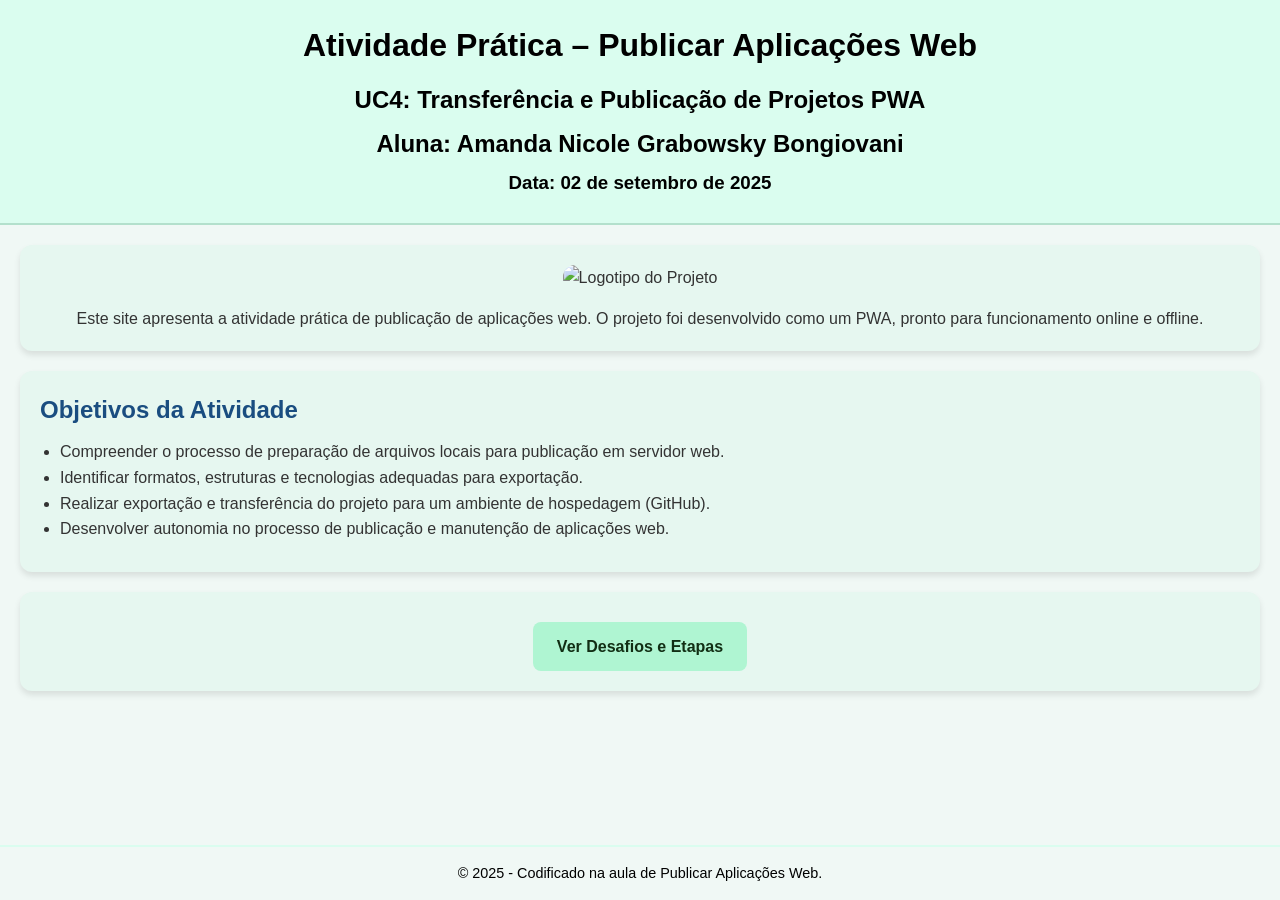
==== index.html @ ef34b4fb "Add files via upload" ====
<!DOCTYPE html>
<html lang="pt-BR">
<head>
  <meta charset="UTF-8" />
  <meta name="viewport" content="width=device-width, initial-scale=1.0" />
  <title>Atividade Prática – Publicar Aplicações Web</title>
  <link rel="stylesheet" href="style.css" />
  <link rel="manifest" href="manifest.json" />
  <link rel="icon" href="icons/icon-192.png" type="image/png" />
  <meta name="theme-color" content="#2196f3" />

  <script>
    if ("serviceWorker" in navigator) {
      navigator.serviceWorker.register("service-worker.js")
        .then(() => console.log("Service Worker registrado com sucesso!"))
        .catch(error => console.error("Erro ao registrar o Service Worker:", error));
    }
  </script>
</head>

<body>
  <header>
    <h1>Atividade Prática – Publicar Aplicações Web</h1>
    <h2>UC4: Transferência e Publicação de Projetos PWA</h2>
    <h2>Aluna: Amanda Nicole Grabowsky Bongiovani</h2>
    <h3>Data: 02 de setembro de 2025</h3>
  </header>

  <main>
    <section class="conteudotop">
      <img src="icons/logo.jpg" alt="Logotipo do Projeto" width="250" height="250" />
      <p>
        Este site apresenta a atividade prática de publicação de aplicações web.  
        O projeto foi desenvolvido como um PWA, pronto para funcionamento online e offline.
      </p>
    </section>

    <section class="conteudo">
      <h2>Objetivos da Atividade</h2>
      <ul>
        <li>Compreender o processo de preparação de arquivos locais para publicação em servidor web.</li>
        <li>Identificar formatos, estruturas e tecnologias adequadas para exportação.</li>
        <li>Realizar exportação e transferência do projeto para um ambiente de hospedagem (GitHub).</li>
        <li>Desenvolver autonomia no processo de publicação e manutenção de aplicações web.</li>
      </ul>
    </section>

    <section class="conteudotop">
      <a href="sobre.html" class="botao">Ver Desafios e Etapas</a>
    </section>
  </main>

  <footer>
    <p>&copy; 2025 - Codificado na aula de Publicar Aplicações Web.</p>
  </footer>
</body>
</html>
---- style.css ----
* {
  margin: 0;
  padding: 0;
  box-sizing: border-box;
  font-family: 'Segoe UI', Tahoma, Geneva, Verdana, sans-serif;
}

body {
  background-color: #f0f8f5; 
  color: #333;
  line-height: 1.6;
  min-height: 100vh;
  display: flex;
  flex-direction: column;
}


header {
  background-color: #dafdef; 
  padding: 20px;
  text-align: center;
  border-bottom: 2px solid #b3e0cc; 
}

header h1 {
  color: #000000; 
  margin-bottom: 10px;
}

header h2, header h3 {
  color: #000000; 
  margin-bottom: 5px;
}


main {
  flex: 1;
  padding: 20px;
  display: flex;
  flex-direction: column;
  gap: 20px;
}


section.conteudo, section.conteudotop {
  background-color: #e6f7f0; 
  padding: 20px;
  border-radius: 12px;
  box-shadow: 0 4px 6px rgba(0,0,0,0.1);
}

section.conteudotop {
  text-align: center;
}


section.conteudotop img {
  margin-bottom: 15px;
  border-radius: 12px;
}


section h2 {
  color: #1a4d80; 
  margin-bottom: 10px;
}


ul, ol {
  margin-left: 20px;
  margin-bottom: 10px;
}

a.botao {
  display: inline-block;
  padding: 12px 24px;
  background-color: #aff5d2; 
  color: #112e14; 
  font-weight: bold;
  border-radius: 8px;
  text-decoration: none;
  transition: all 0.3s ease;
  margin-top: 10px;
}

a.botao:hover {
  background-color: #99d6b3; 
  transform: scale(1.05);
}


footer {
  text-align: center;
  padding: 15px;
  border-top: 2px solid #dafdef;
  color: #000000; 
  font-size: 0.9em;
}


@media (max-width: 768px) {
  section.conteudo, section.conteudotop {
    padding: 15px;
  }
  
  a.botao {
    padding: 10px 18px;
  }
}
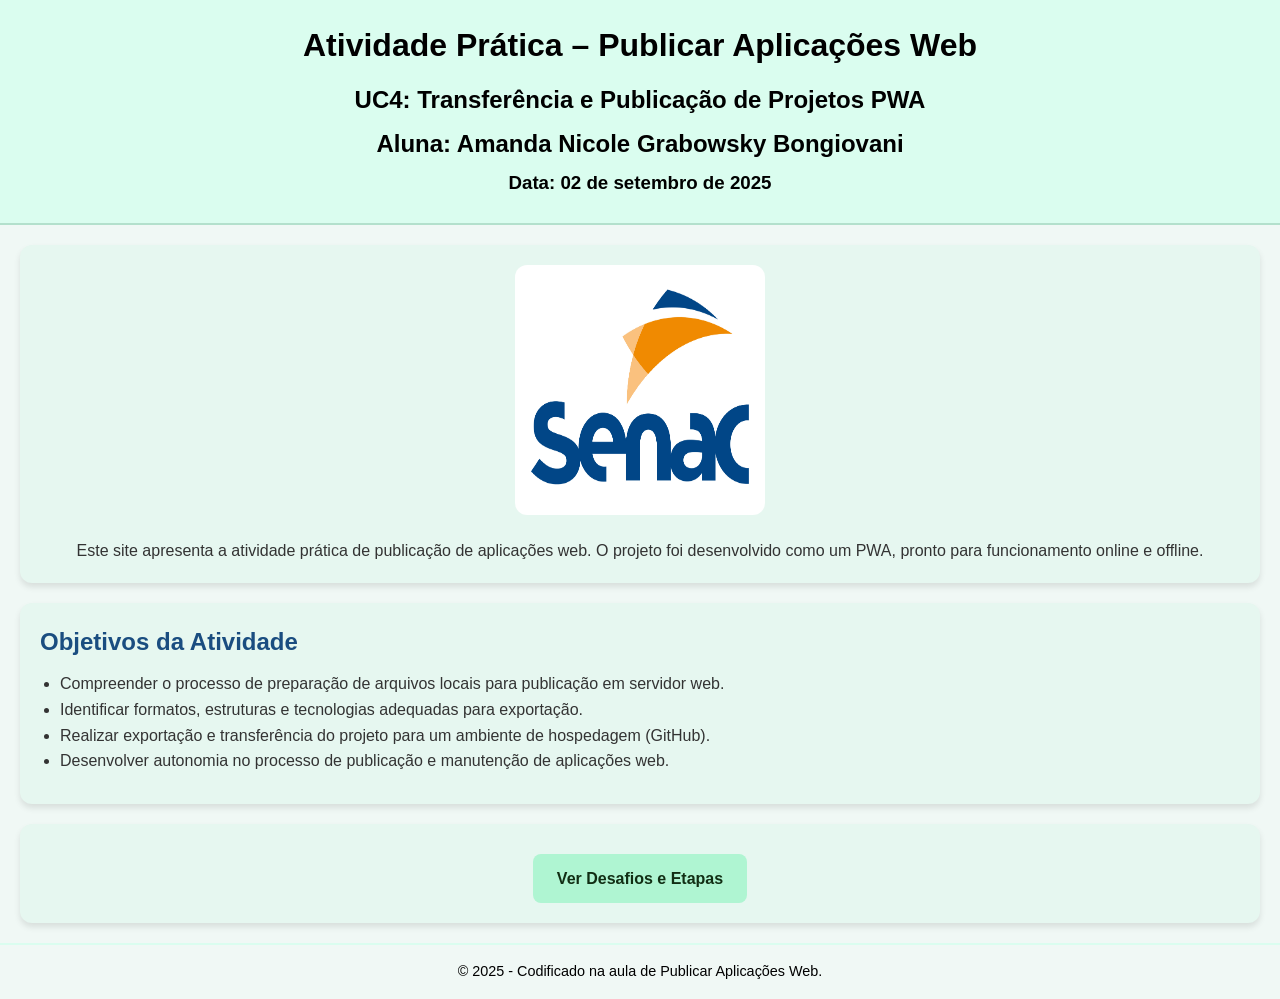
==== commit cb2de62c: "Update index.html" ====
--- a/index.html
+++ b/index.html
@@ -28,7 +28,7 @@
 
   <main>
     <section class="conteudotop">
-      <img src="icons/logo.jpg" alt="Logotipo do Projeto" width="250" height="250" />
+      <img src="logo.jpg" alt="Logotipo do Projeto" width="250" height="250" />
       <p>
         Este site apresenta a atividade prática de publicação de aplicações web.  
         O projeto foi desenvolvido como um PWA, pronto para funcionamento online e offline.
@@ -54,4 +54,5 @@
     <p>&copy; 2025 - Codificado na aula de Publicar Aplicações Web.</p>
   </footer>
 </body>
-</html>+
+</html>
